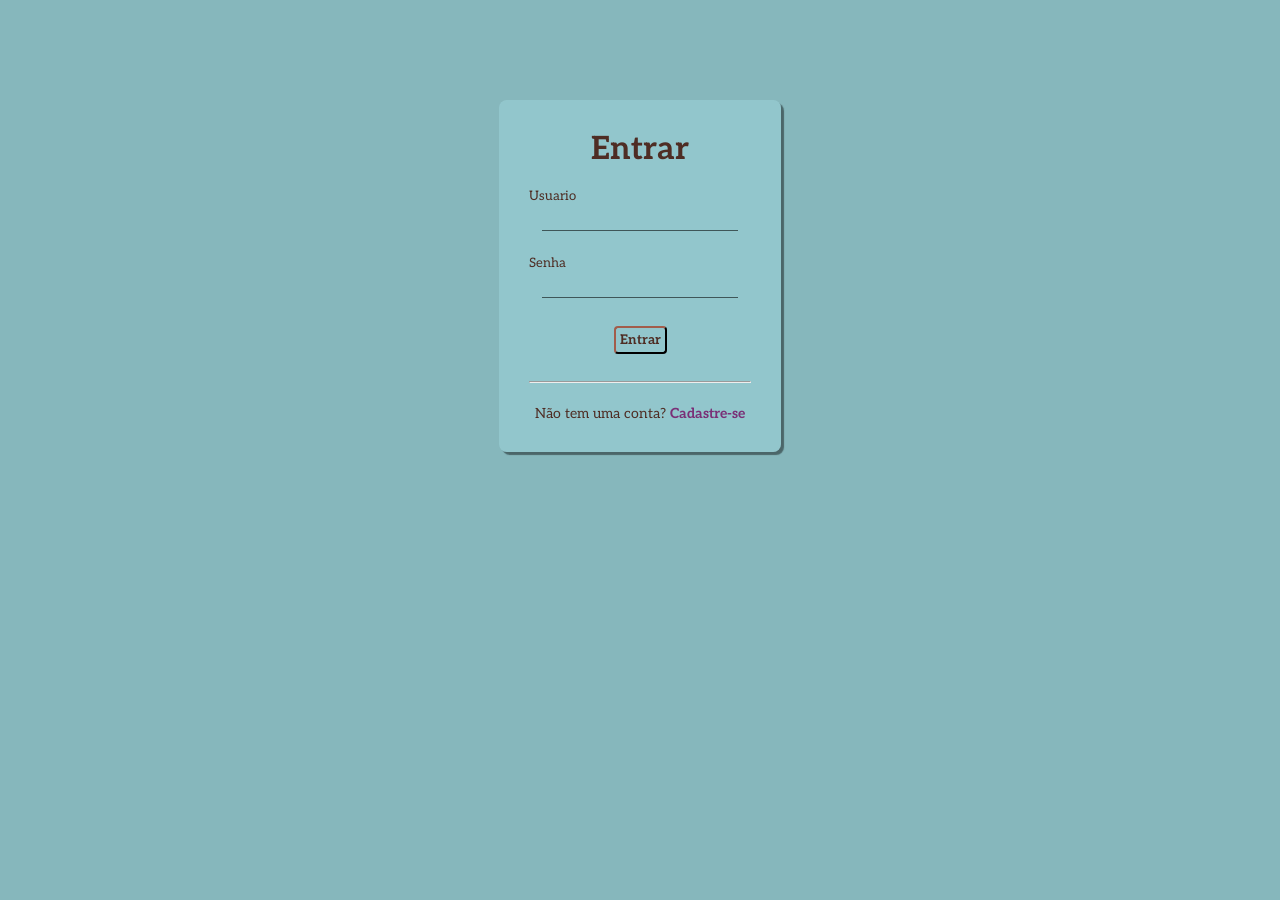
==== cadastro.html @ 7ef85375 "upload do html e css" ====
<!DOCTYPE html>
<html lang="pt-br">

<head>
  <meta charset="UTF-8">
  <meta http-equiv="X-UA-Compatible" content="IE=edge">
  <meta name="viewport" content="width=device-width, initial-scale=1.0">
  <link rel="stylesheet" href="./style.css">
  <title>Cadastro</title>
</head>

<body>
  <div class="container">
    <div class="card">
      <h1>Entrar</h1>
      <div class="label-float">
        <input type="text" name="usuario" id="user" placeholder="">
        <label for="user">Usuario</label>
      </div>
      <div class="label-float">
        <input type="password" name="usuario" id="user" placeholder="">
        <label for="user">Senha</label>
      </div>
      <div class="botao">
        <button>Entrar</button>
      </div>
      <div class="linha">
        <hr>
      </div>

      <p>Não tem uma conta?
        <a href="">Cadastre-se</a>
      </p>

    </div>
  </div>
</body>

</html>
---- style.css ----
@import url("https://fonts.googleapis.com/css2?family=Aleo:ital,wght@0,300;0,400;0,700;1,300;1,400;1,700&display=swap");

* {
  margin: 0;
  padding: 0;
  font-family: "Aleo", sans-serif;
}

body {
  background: #86b7bc;
}

.container {
  display: flex;
  justify-content: center;
  width: 100%;
  margin-top: 100px;
}

.card {
  background-color: #a0d6de80;
  padding: 30px;
  border-radius: 8px;
  box-shadow: 3px 3px 1px 0px #00000070;
}

h1 {
  text-align: center;
  margin-bottom: 20px;
  color: #4e2d24;
}

input {
  width: 100%;
  padding: 5px 0px;
  display: inline-block;
  border: 0;
  border-bottom: 1px solid #00000090;
  background-color: transparent;
}

.label-float input {
  width: 100%;
  padding: 5px 0px;
  display: inline-block;
  border: 0;
  border-bottom: 1px solid #00000090;
  background-color: transparent;
  outline: none;
  min-width: 180px;
  font-size: 16px;
  transition: all 0.5s ease-out;
  border-radius: 0;
}

.label-float {
  position: relative;
  padding: 13px;
  margin-top: 5%;
  margin-bottom: 0%;
}

.label-float input:focus {
  border-bottom: 2px solid #00000090;
}

.label-float label {
  color: #4e2d24;
  pointer-events: none;
  position: absolute;
  top: 0;
  left: 0;
  margin-top: 13px;
  transition: all 0.5s ease-out;
}

.label-float input:focus + label,
.label-float input:valid + label {
  font-size: 13px;
  margin-top: 0;
  color: #4e2d24;
}

.botao {
  display: flex;
  justify-content: center;
}

button {
  background-color: transparent;
  border-color: #4e2d24;
  color: #4e2d24;
  margin-top: 15px;
  margin-bottom: 5px;
  padding: 4px;
  border-radius: 4px;
  font-weight: bold;
  cursor: pointer;
  outline: none;
  transition: all 0.4s ease-out;
}

button:hover {
  background-color: #6b473a;
  color: #fff;
}

hr {
  margin: 10% 0px;
  background-color: fff;
}

p {
  font-size: 14px;
  color: #4e2d24;
  text-align: center;
}

a {
  color: #7a3077;
  font-weight: bold;
  text-decoration: none;
}

a:hover {
  transition: all 0.4s ease-out;
  color: #4e2d24;
  font-size: 15px;
}
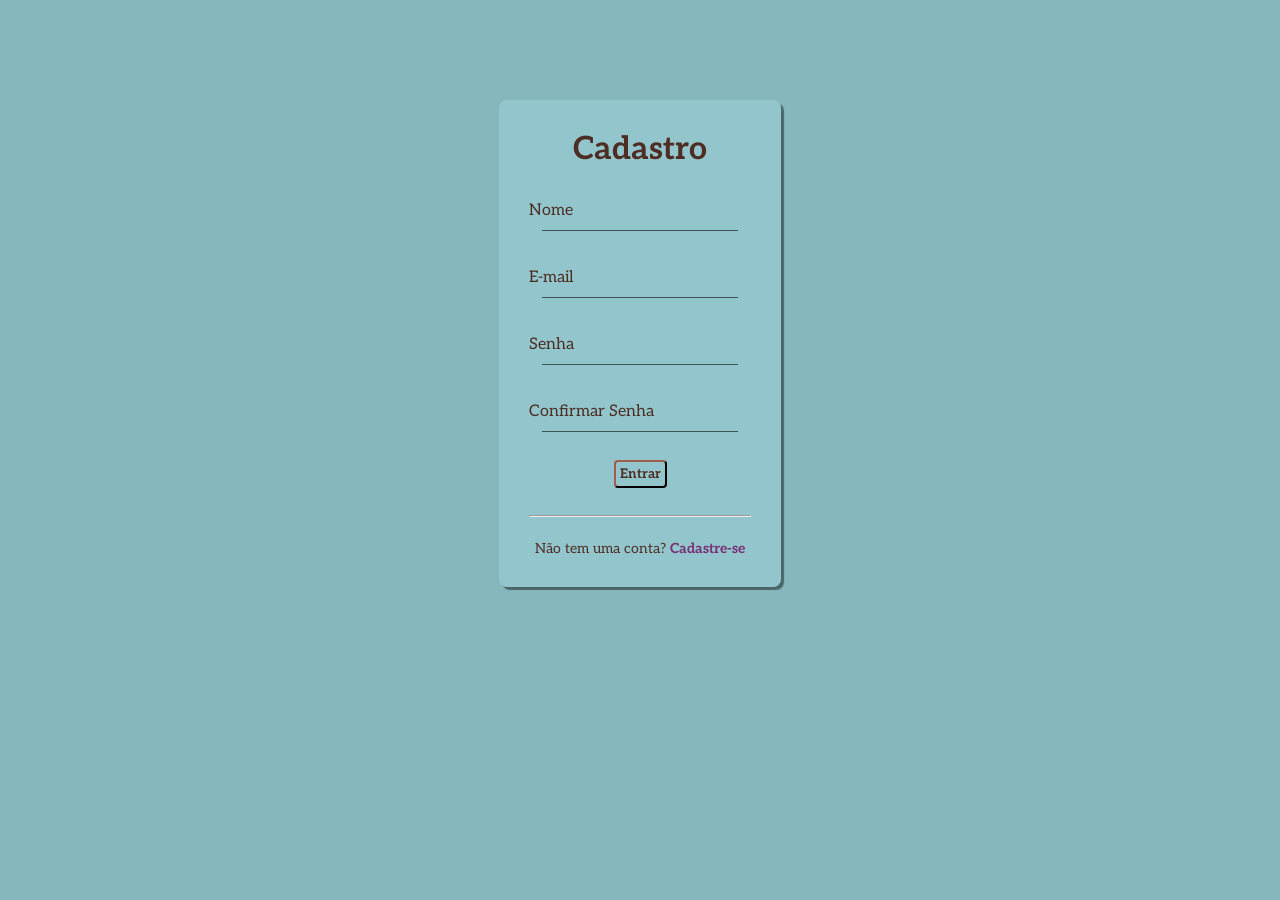
==== commit 777e1b53: "modificação na tela de cadastro" ====
--- a/cadastro.html
+++ b/cadastro.html
@@ -12,14 +12,22 @@
 <body>
   <div class="container">
     <div class="card">
-      <h1>Entrar</h1>
+      <h1>Cadastro</h1>
       <div class="label-float">
-        <input type="text" name="usuario" id="user" placeholder="">
-        <label for="user">Usuario</label>
+        <input type="text" name="Nome" id="user" placeholder="" required>
+        <label for="user">Nome</label>
       </div>
       <div class="label-float">
-        <input type="password" name="usuario" id="user" placeholder="">
+        <input type="text" name="email" id="user" placeholder="" required>
+        <label for="user">E-mail</label>
+      </div>
+      <div class="label-float">
+        <input type="password" name="usuario" id="user" placeholder="" required>
         <label for="user">Senha</label>
+      </div>
+      <div class="label-float">
+        <input type="password" name="usuario" id="user" placeholder="" required>
+        <label for="user">Confirmar Senha</label>
       </div>
       <div class="botao">
         <button>Entrar</button>
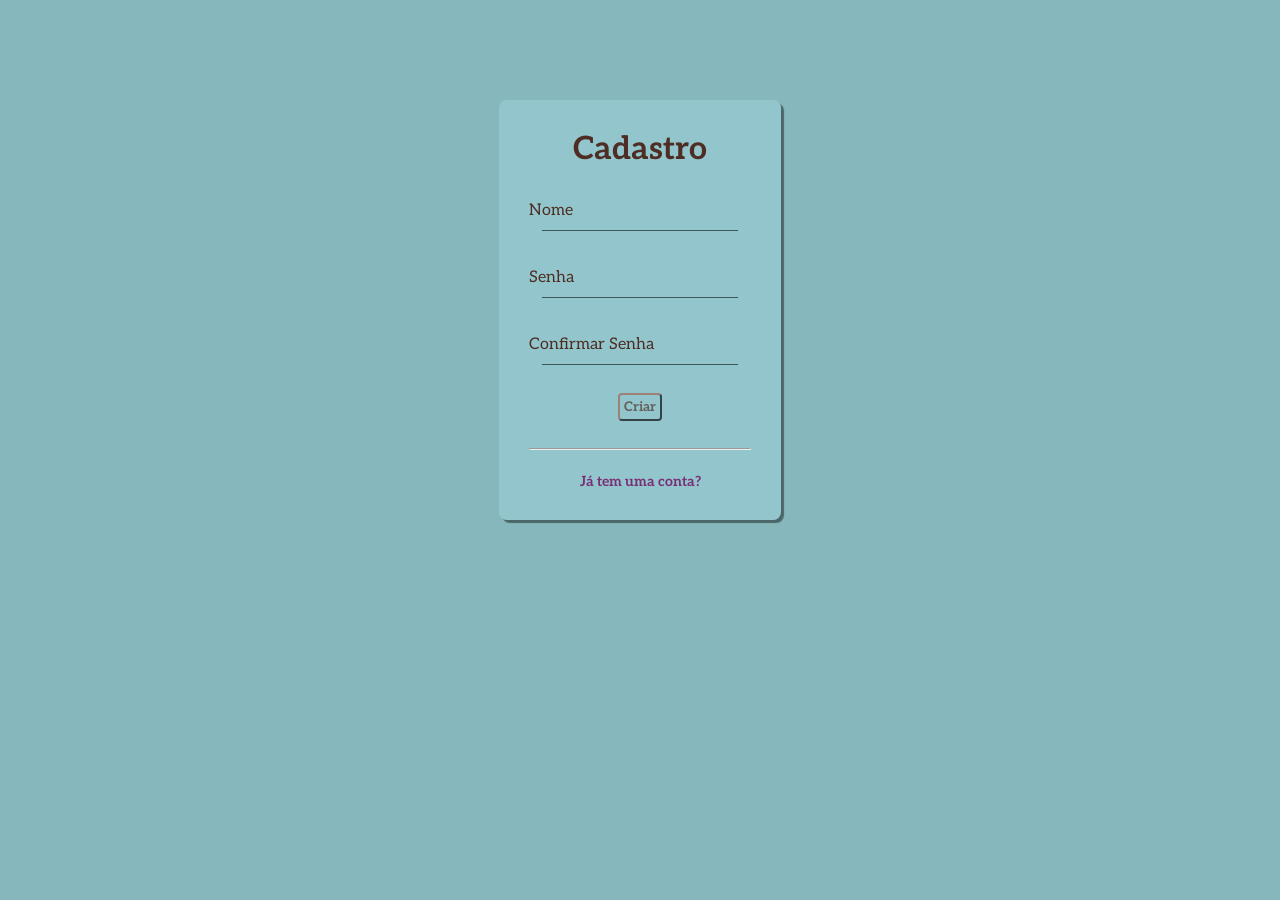
==== commit 4496b87b: "Atualizacoes da pagina de login" ====
--- a/cadastro.html
+++ b/cadastro.html
@@ -17,10 +17,10 @@
         <input type="text" name="Nome" id="user" placeholder="" required>
         <label for="user">Nome</label>
       </div>
-      <div class="label-float">
+      <!-- <div class="label-float">
         <input type="text" name="email" id="user" placeholder="" required>
         <label for="user">E-mail</label>
-      </div>
+      </div> -->
       <div class="label-float">
         <input type="password" name="usuario" id="user" placeholder="" required>
         <label for="user">Senha</label>
@@ -30,14 +30,14 @@
         <label for="user">Confirmar Senha</label>
       </div>
       <div class="botao">
-        <button>Entrar</button>
+        <button>Criar</button>
       </div>
       <div class="linha">
         <hr>
       </div>
 
-      <p>Não tem uma conta?
-        <a href="">Cadastre-se</a>
+      <p>
+        <a href="./index.html">Já tem uma conta?</a>
       </p>
 
     </div>
--- a/style.css
+++ b/style.css
@@ -88,8 +88,8 @@
 
 button {
   background-color: transparent;
-  border-color: #4e2d24;
-  color: #4e2d24;
+  border-color: #4e2d24a8;
+  color: #4e2d24a8;
   margin-top: 15px;
   margin-bottom: 5px;
   padding: 4px;
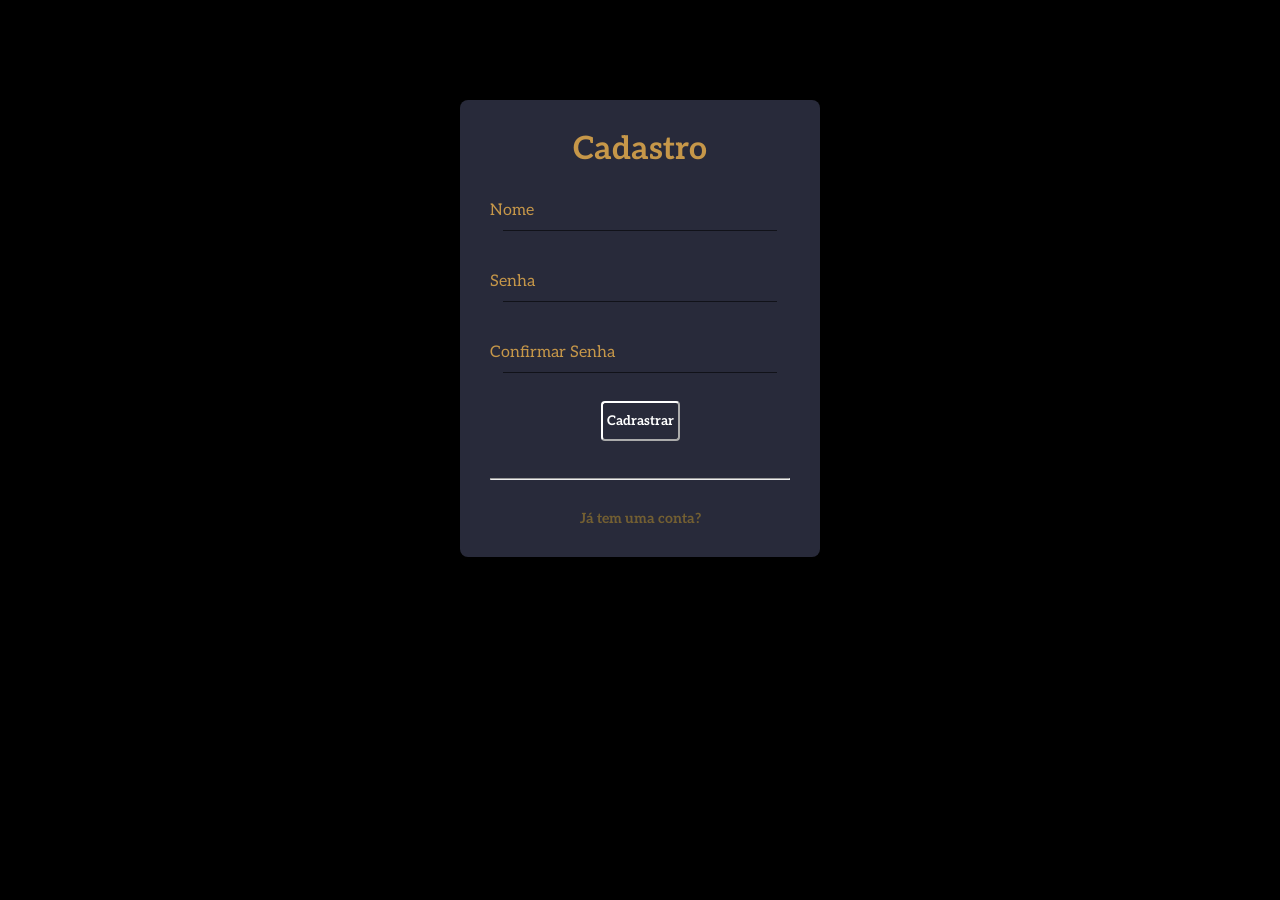
==== commit 56c71487: "Att color" ====
--- a/cadastro.html
+++ b/cadastro.html
@@ -30,7 +30,7 @@
         <label for="user">Confirmar Senha</label>
       </div>
       <div class="botao">
-        <button>Criar</button>
+        <button>Cadrastrar</button>
       </div>
       <div class="linha">
         <hr>
--- a/style.css
+++ b/style.css
@@ -7,7 +7,7 @@
 }
 
 body {
-  background: #86b7bc;
+  background: #000000;
 }
 
 .container {
@@ -18,7 +18,8 @@
 }
 
 .card {
-  background-color: #a0d6de80;
+  width: 300px;
+  background-color: #282A3A;
   padding: 30px;
   border-radius: 8px;
   box-shadow: 3px 3px 1px 0px #00000070;
@@ -27,7 +28,7 @@
 h1 {
   text-align: center;
   margin-bottom: 20px;
-  color: #4e2d24;
+  color: #C69749;
 }
 
 input {
@@ -65,7 +66,7 @@
 }
 
 .label-float label {
-  color: #4e2d24;
+  color: #C69749;
   pointer-events: none;
   position: absolute;
   top: 0;
@@ -78,20 +79,22 @@
 .label-float input:valid + label {
   font-size: 13px;
   margin-top: 0;
-  color: #4e2d24;
+  color: #ffffff;
 }
 
 .botao {
-  display: flex;
+  display: grid;
   justify-content: center;
 }
 
 button {
+  width: 100%;
+  height: 40px;
   background-color: transparent;
-  border-color: #4e2d24a8;
-  color: #4e2d24a8;
+  border-color: #ffffff;
+  color: #ffffff;
   margin-top: 15px;
-  margin-bottom: 5px;
+  margin-bottom: 7px;
   padding: 4px;
   border-radius: 4px;
   font-weight: bold;
@@ -101,7 +104,7 @@
 }
 
 button:hover {
-  background-color: #6b473a;
+  background-color: #200647;
   color: #fff;
 }
 
@@ -117,13 +120,13 @@
 }
 
 a {
-  color: #7a3077;
+  color: #735F32;
   font-weight: bold;
   text-decoration: none;
 }
 
 a:hover {
   transition: all 0.4s ease-out;
-  color: #4e2d24;
+  color: #C69749;
   font-size: 15px;
 }
